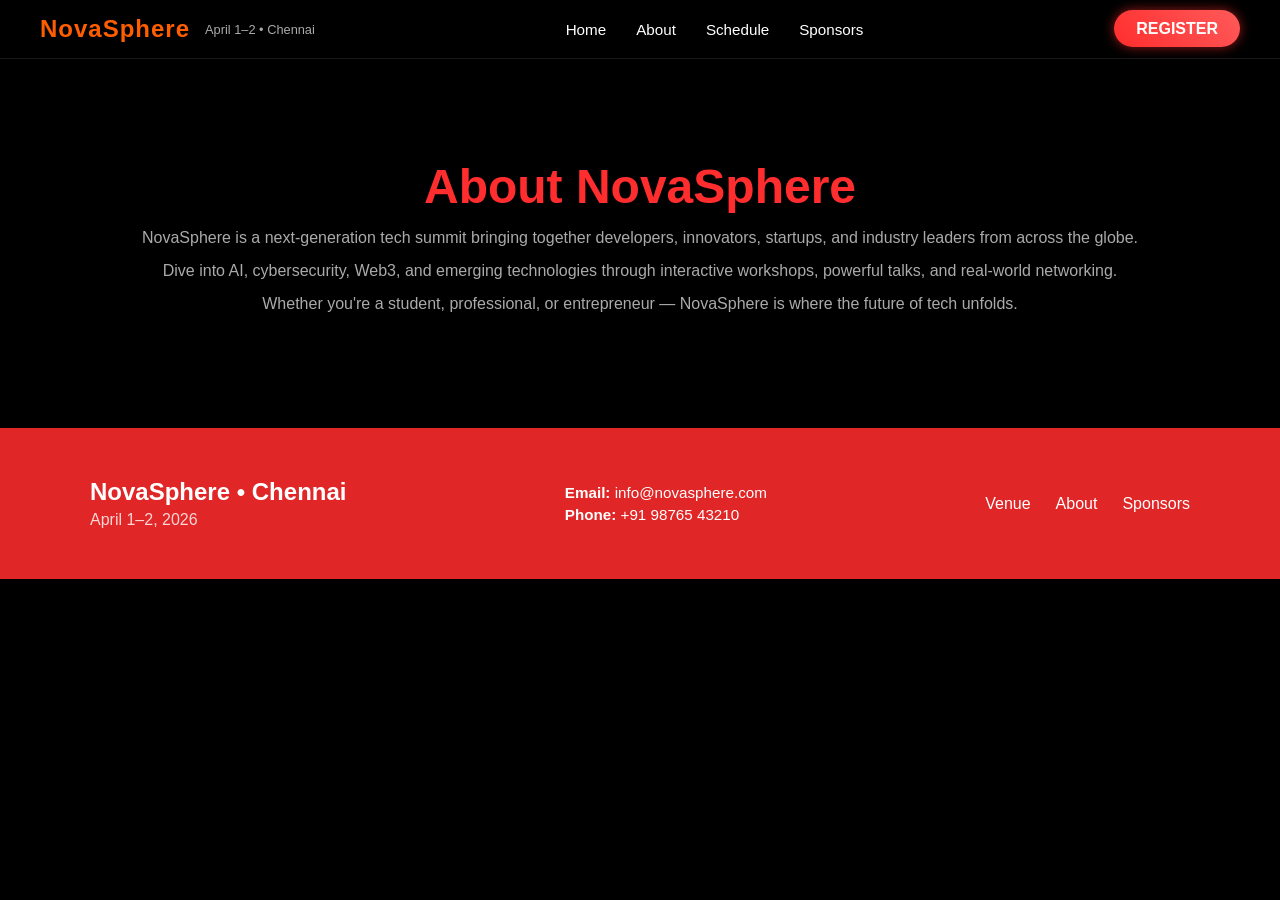
==== about.html @ 078cca96 "Add files via upload" ====
<!DOCTYPE html>
<html>
<head>
  <title>About - NovaSphere</title>
  <link rel="stylesheet" href="style.css">
</head>

<body>

<!-- NAVBAR -->
<nav class="navbar">
  <div class="nav-left" onclick="window.location.href='index.html'">
    <h2 class="logo">NovaSphere</h2>
    <span class="event-info">April 1–2 • Chennai</span>
  </div>

  <div class="nav-links">
    <a href="index.html">Home</a>
    <a href="about.html">About</a>
    <a href="schedule.html">Schedule</a>
    <a href="index.html#sponsors">Sponsors</a>
  </div>

  <div class="nav-right">
    <a href="register.html" class="ticket-btn">REGISTER</a>
  </div>
</nav>

<!-- ABOUT -->
<section class="about">
  <div class="about-container">
    <h1>About NovaSphere</h1>

    <p>
      NovaSphere is a next-generation tech summit bringing together developers,
      innovators, startups, and industry leaders from across the globe.
    </p>

    <p>
      Dive into AI, cybersecurity, Web3, and emerging technologies through
      interactive workshops, powerful talks, and real-world networking.
    </p>

    <p>
      Whether you're a student, professional, or entrepreneur — NovaSphere is
      where the future of tech unfolds.
    </p>
  </div>
</section>

<!-- FOOTER -->
<footer class="footer">
  <div class="footer-container">

    <div class="footer-left">
      <h3>NovaSphere • Chennai</h3>
      <p>April 1–2, 2026</p>
    </div>

    <div class="footer-center">
      <p><strong>Email:</strong> info@novasphere.com</p>
      <p><strong>Phone:</strong> +91 98765 43210</p>
    </div>

    <div class="footer-right">
      <a href="index.html#venue">Venue</a>
      <a href="about.html">About</a>
      <a href="index.html#sponsors">Sponsors</a>
    </div>

  </div>
</footer>

</body>
</html>
---- style.css ----
* {
  margin: 0;
  padding: 0;
  box-sizing: border-box;
  font-family: 'Poppins', sans-serif;
}

body {
  background: black;
  color: white;
}

/* NAV */
.logo {
  cursor: pointer;
  color: orange;
}

nav {
  display: flex;
  justify-content: space-between;
  padding: 20px 50px;
  background: black;
}

.nav-btn {
  border: 1px solid #ff2d2d;
  padding: 8px 15px;
}

/* HERO */
.hero {
  height: 90vh;
  background: url('https://images.unsplash.com/photo-1531297484001-80022131f5a1') center/cover;
  display: flex;
  align-items: center;
  justify-content: center;
  text-align: center;
  position: relative;
  overflow: hidden; 
}

.hero::after {
  content: "";
  position: absolute;
  width: 100%;
  height: 100%;
  background: rgba(0,0,0,0.6);
  z-index: 1;
}

.hero-text {
  position: relative;
  z-index: 3; /* text ALWAYS on top */
}
.hero h1 {
  font-size: 4rem;
  font-weight: bold;
}

.btn {
  margin-top: 20px;
  background: orange;
  padding: 12px 30px;
  border-radius: 25px;
  border: none;
}

.box {
  background: #111;
  padding: 20px;
  border-radius: 10px;
  text-align: center;
  border: 1px solid orange;
}

/* 🔥 EXPERIENCE SECTION (NEW DESIGN) */

.experience {
  position: relative;
  padding: 100px 40px;
  background: #071a26;
  overflow: hidden;
}

.exp-grid {
  display: grid;
  grid-template-columns: repeat(2, 1fr);
  gap: 60px;
  position: relative;
  z-index: 2;
}

.exp-card {
  color: white;
}

.exp-card h3 {
  font-size: 1.5rem;
  margin-bottom: 10px;
}

.exp-card p {
  color: #aaa;
}

/* CTA BOX */
.highlight {
  display: flex;
  flex-direction: column;
  justify-content: center;
}

.highlight h2 {
  font-size: 2rem;
  margin-bottom: 20px;
}


/* ANIMATIONS */
.hero-text {
  animation: fadeUp 1s ease;
}

@keyframes fadeUp {
  from {
    opacity: 0;
    transform: translateY(40px);
  }
  to {
    opacity: 1;
    transform: translateY(0);
  }
}

.card {
  background: rgba(255,255,255,0.05);
  padding: 20px;
  border-radius: 15px;
  margin: 20px 0;
  backdrop-filter: blur(10px);
}

/* FORM */
form {
  max-width: 500px;
  margin: auto;
}

input, select {
  width: 100%;
  padding: 10px;
  margin: 10px 0;
  border-radius: 8px;
  border: none;
}

/* SCHEDULE */
.tabs button {
  padding: 10px;
  margin: 5px;
  cursor: pointer;
}

.schedule-box {
  margin-top: 20px;
}
.pricing {
  display: flex;
  justify-content: center;
  gap: 30px;
  margin-bottom: 50px;
  flex-wrap: wrap;
}

.price-card {
  background: rgba(255,255,255,0.05);
  padding: 25px;
  border-radius: 15px;
  width: 250px;
  text-align: center;
  backdrop-filter: blur(10px);
  transition: 0.3s;
}

.price-card:hover {
  transform: translateY(-10px) scale(1.05);
}

.price-card h3 {
  color: #38bdf8;
  margin: 10px 0;
}

.price-card ul {
  list-style: none;
  margin: 15px 0;
}

.price-card li {
  margin: 8px 0;
}

.price-card button {
  padding: 10px 20px;
  border: none;
  background: #38bdf8;
  border-radius: 20px;
  cursor: pointer;
}

.price-card button:hover {
  background: #0ea5e9;
}
:root {
  --neon-orange: #ff5e00;
  --neon-glow: 0 0 10px #ff5e00, 0 0 20px #ff5e00, 0 0 40px #ff5e00;
}

/* NAV LINKS FIX */
nav a {
  color: white;
  font-weight: 500;
}

nav a:hover {
  color: var(--neon-orange);
}

/* BUTTON */
.btn {
  background: var(--neon-orange);
  box-shadow: var(--neon-glow);
  transition: 0.3s;
}

.btn:hover {
  transform: scale(1.05);
  box-shadow: 0 0 20px #ff5e00;
}

/* HERO TEXT FIX */
.hero h1 {
  font-size: 4rem;
  letter-spacing: 2px;
}

.hero span {
  color: var(--neon-orange);
  text-shadow: var(--neon-glow);
}

/* 🔥 COUNTDOWN FIX (your 3rd pic issue) */
.countdown {
  display: flex;
  justify-content: center;
  gap: 25px;
  margin-top: 40px;
}

.box {
  width: 120px;
  height: 100px;
  display: flex;
  flex-direction: column;
  justify-content: center;
  align-items: center;

  background: #111;
  border-radius: 12px;

  border: 1px solid var(--neon-orange);
  box-shadow: 0 0 10px rgba(255, 94, 0, 0.4);

  font-size: 1.5rem;
  font-weight: bold;
}

.box span {
  font-size: 0.8rem;
  color: #aaa;
}

/* 🔥 SECTION HEADINGS */
.container h2 {
  font-size: 2rem;
  margin-bottom: 30px;
  text-align: center;
}

body {
  color: #e5e5e5;
}

/* REMOVE ANY PURPLE */
* {
  color: inherit;
}

/* 🔥 BETTER SPACING */
.container {
  padding: 80px 40px;
}
nav a {
  color: white !important;
}
/* NAVBAR CONTAINER */
.navbar {
  position: sticky;
  top: 0;
  z-index: 1000;

  display: flex;
  justify-content: space-between;
  align-items: center;

  padding: 15px 40px;

  background: rgba(0, 0, 0, 0.7);
  backdrop-filter: blur(12px);
  border-bottom: 1px solid rgba(255,255,255,0.1);
}

/* LEFT SIDE */
.nav-left {
  display: flex;
  align-items: center;
  gap: 15px;
  cursor: pointer;
}

.logo {
  color: #ff5e00;
  font-weight: bold;
  letter-spacing: 1px;
}

.event-info {
  font-size: 0.8rem;
  color: #aaa;
}

/* CENTER LINKS */
.nav-links {
  display: flex;
  gap: 30px;
}

.nav-links a {
  text-decoration: none;
  color: white;
  font-size: 0.95rem;
  position: relative;
}

/* UNDERLINE ANIMATION */
.nav-links a::after {
  content: "";
  position: absolute;
  width: 0%;
  height: 2px;
  background: #ff5e00;
  bottom: -5px;
  left: 0;
  transition: 0.3s;
}

.nav-links a:hover::after {
  width: 100%;
}

/* RIGHT BUTTON */
.ticket-btn {
  padding: 10px 22px;
  border-radius: 30px;

  background: linear-gradient(45deg, #ff2d2d, #ff5a5a); /* 🔴 red gradient */
  color: white;

  font-weight: 600;
  text-decoration: none;

  box-shadow: 0 0 12px rgba(255,45,45,0.6);
  transition: 0.3s;
}

.ticket-btn:hover {
  transform: scale(1.05);
  box-shadow: 0 0 25px rgba(255,45,45,1);
}
/* STATS ROW */
.speakers {
  min-height: 500px; /* instead of fixed height */

  padding: 80px 40px; /* adds breathing space */

  display: flex;
  justify-content: center;
  align-items: center;

  background: linear-gradient(rgba(0,0,0,0.7), rgba(0,0,0,0.9)),
              url('https://images.unsplash.com/photo-1540575467063-178a50c2df87');

  background-size: cover;
  background-position: center;

  color: white;
}
.stats-row {
  display: flex;
  justify-content: center;
  align-items: center;
  gap: 120px;
  flex-wrap: wrap;
}

/* EACH STAT */
.stat {
  text-align: center;
}

/* BIG NUMBER */
.stat h1 {
  font-size: 5rem;
  font-weight: bold;

  color: #ff2d2d; /* ✅ your red */
  text-shadow: 0 0 15px rgba(255,45,45,0.7);
}

/* LABEL */
.stat p {
  margin-top: 5px;
  color: #ccc;
  font-size: 1rem;
}
/* VENUE SECTION */
.venue {
  padding: 80px 40px;
}

/* TITLE */
.venue h2 {
  font-size: 3rem;
  color: #ff5e00;
  margin-bottom: 40px;
}

/* SINGLE LAYOUT */
.venue-single {
  display: flex;
  gap: 50px;
  align-items: center;
  background: #111;
  border-radius: 15px;
  overflow: hidden;
  padding: 20px;
}

/* IMAGE */
.venue-single img {
  width: 50%;
  border-radius: 10px;
  object-fit: cover;
}

/* TEXT */
.venue-info {
  flex: 1;
}

.venue-info h3 {
  font-size: 1.8rem;
  margin-bottom: 10px;
}

.venue-info p {
  color: #aaa;
  margin-bottom: 20px;
}

/* LINK */
.venue-info a {
  color: #ff5e00;
  text-decoration: none;
  font-weight: bold;
  transition: 0.3s;
}

.venue-info a:hover {
  text-shadow: 0 0 10px rgba(255,94,0,0.7);
}
.sponsors {
  background: #0a2230; /* premium dark blue */
  padding: 100px 40px;
  text-align: center;
}

/* TITLE */
.sponsors {
  background: #ff2d2d; /* your red theme */
  padding: 100px 40px;
  text-align: center;
}

/* GRID */
.sponsor-grid {
  display: grid;
  grid-template-columns: repeat(4, 1fr);
  gap: 60px;
  align-items: center;
  justify-items: center;
}

/* TEXT LOGOS */
/* TITLE */
.sponsors h1 {
  font-size: 3rem;
  color: white;
  margin-bottom: 80px;
}

/* LOGO TEXT */
.sponsor-grid h2 {
  color: white; /* changed from grey */
  font-size: 2rem;
  font-weight: 500;
  transition: 0.3s;
}

/* HOVER EFFECT */
.sponsor-grid h2:hover {
  color: black; /* or #111 */
  transform: scale(1.1);
}

/* BOLD BRANDS */
.bold {
  font-weight: 800;
  letter-spacing: 2px;
}
.sponsor-grid h2 {
  opacity: 0;
  transform: translateY(20px);
  animation: fadeUp 0.8s forwards;
}

@keyframes fadeUp {
  to {
    opacity: 1;
    transform: translateY(0);
  }
}
.footer {
  background: #e02626;
  padding: 50px 40px;
  color: white;
}

/* LAYOUT */
.footer-container {
  max-width: 1100px;
  margin: auto;

  display: flex;
  justify-content: space-between;
  align-items: center;
  flex-wrap: wrap;
  gap: 40px;
}

/* LEFT */
.footer-left h3 {
  font-size: 1.5rem;
}

.footer-left p {
  color: #ffd6d6;
  margin-top: 5px;
}

/* CENTER */
.footer-center p {
  margin: 5px 0;
  font-size: 0.95rem;
}

/* RIGHT */
.footer-right {
  display: flex;
  gap: 25px;
}

.footer-right a {
  color: white;
  text-decoration: none;
  position: relative;
}

/* underline hover */
.footer-right a::after {
  content: "";
  position: absolute;
  width: 0%;
  height: 2px;
  background: white;
  bottom: -5px;
  left: 0;
  transition: 0.3s;
}

.footer-right a:hover::after {
  width: 100%;
}
.feature-card {
  width: 300px;
  padding: 25px;

  background: #111;
  border-radius: 15px;
  border: 1px solid #222;

  text-align: left;

  transition: 0.3s;
}

.feature-card:hover {
  border: 1px solid #ff5e00;
  box-shadow: 0 0 20px rgba(255,94,0,0.5);
  transform: translateY(-8px);
}

.feature-card h3 {
  margin-bottom: 10px;
}

.feature-card p {
  color: #aaa;
}
#particles-hero,
#particles-experience {
  position: absolute;
  width: 100%;
  height: 100%;
  top: 0;
  left: 0;
  z-index: 1;
  opacity: 0.6;
}
html {
  scroll-behavior: smooth;
}
/* ABOUT */
.about {
  padding: 100px 40px;
  text-align: center;
}

.about h1 {
  font-size: 3rem;
  color: #ff2d2d;
}

.about p {
  color: #aaa;
  margin: 15px 0;
}

/* SCHEDULE */
.schedule {
  padding: 100px 40px;
  text-align: center;
}

.schedule h1 {
  color: #ff2d2d;
  margin-bottom: 40px;
}

.schedule-grid {
  display: flex;
  justify-content: center;
  gap: 40px;
  flex-wrap: wrap;
}

.schedule-card {
  background: #111;
  padding: 30px;
  border-radius: 15px;
  width: 250px;
}

/* REGISTER */
.register {
  padding: 100px 40px;
  text-align: center;
}

.register h1 {
  color: #ff2d2d;
  margin-bottom: 30px;
}

.register-form {
  max-width: 400px;
  margin: auto;
  display: flex;
  flex-direction: column;
  gap: 15px;
}
/* 🔥 BIG EVENT CARDS */
.event-container {
  display: grid;
  grid-template-columns: repeat(auto-fit, minmax(320px, 1fr));
  gap: 30px;
}

.event-card {
  background: rgba(255,255,255,0.05);
  padding: 30px;
  border-radius: 20px;
  backdrop-filter: blur(10px);

  border: 1px solid #222;
  transition: 0.3s;
}

.event-card:hover {
  transform: translateY(-10px) scale(1.03);
  border: 1px solid #ff5e00;
  box-shadow: 0 0 25px rgba(255,94,0,0.6);
}

/* HEADER */
.event-card .time {
  color: #ff5e00;
  font-weight: bold;
  font-size: 1.1rem;
  margin-bottom: 8px;
}

/* TITLE */
.event-card .title {
  font-size: 1.4rem;
  font-weight: 600;
  margin-bottom: 10px;
}

/* META */
.event-card p {
  color: #aaa;
  font-size: 0.9rem;
  margin: 4px 0;
}

/* TAG */
.tag {
  display: inline-block;
  margin-top: 10px;
  padding: 5px 12px;
  border-radius: 20px;
  font-size: 0.75rem;
  background: #ff5e00;
}
.register-form input,
.register-form select {
  padding: 12px;
  background: #111;
  border: 1px solid #222;
  color: white;
  border-radius: 8px;
}
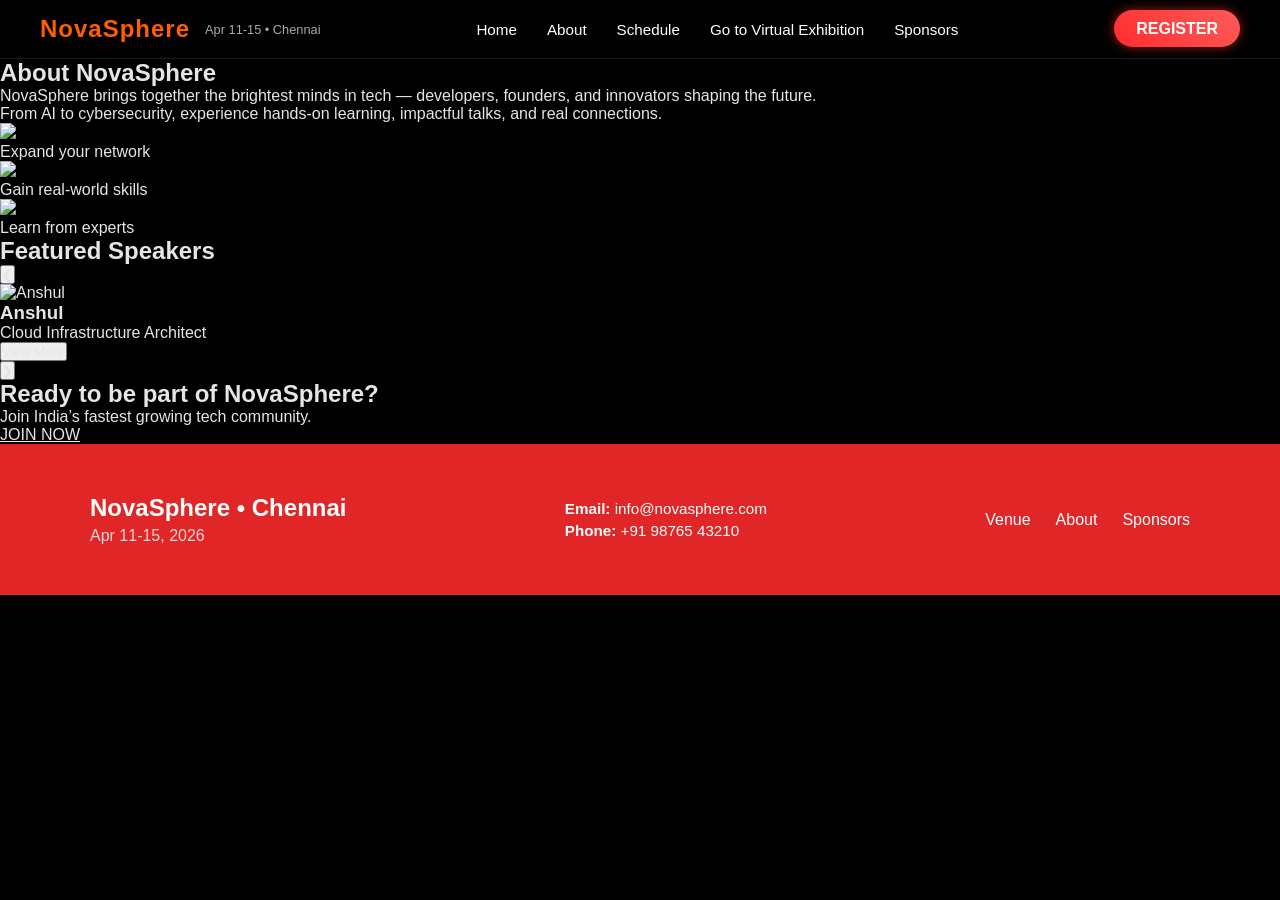
==== commit 7742d84c: "Update about.html" ====
--- a/about.html
+++ b/about.html
@@ -1,75 +1,138 @@
 <!DOCTYPE html>
 <html>
+
 <head>
   <title>About - NovaSphere</title>
   <link rel="stylesheet" href="style.css">
 </head>
+<script src="script.js"></script>
 
 <body>
 
-<!-- NAVBAR -->
-<nav class="navbar">
-  <div class="nav-left" onclick="window.location.href='index.html'">
-    <h2 class="logo">NovaSphere</h2>
-    <span class="event-info">April 1–2 • Chennai</span>
-  </div>
+  <!-- NAVBAR -->
+  <nav class="navbar">
 
-  <div class="nav-links">
-    <a href="index.html">Home</a>
-    <a href="about.html">About</a>
-    <a href="schedule.html">Schedule</a>
-    <a href="index.html#sponsors">Sponsors</a>
-  </div>
-
-  <div class="nav-right">
-    <a href="register.html" class="ticket-btn">REGISTER</a>
-  </div>
-</nav>
-
-<!-- ABOUT -->
-<section class="about">
-  <div class="about-container">
-    <h1>About NovaSphere</h1>
-
-    <p>
-      NovaSphere is a next-generation tech summit bringing together developers,
-      innovators, startups, and industry leaders from across the globe.
-    </p>
-
-    <p>
-      Dive into AI, cybersecurity, Web3, and emerging technologies through
-      interactive workshops, powerful talks, and real-world networking.
-    </p>
-
-    <p>
-      Whether you're a student, professional, or entrepreneur — NovaSphere is
-      where the future of tech unfolds.
-    </p>
-  </div>
-</section>
-
-<!-- FOOTER -->
-<footer class="footer">
-  <div class="footer-container">
-
-    <div class="footer-left">
-      <h3>NovaSphere • Chennai</h3>
-      <p>April 1–2, 2026</p>
+    <!-- LEFT -->
+    <div class="nav-left" onclick="window.location.href='index.html'">
+      <h2 class="logo">NovaSphere</h2>
+      <span class="event-info">Apr 11-15 • Chennai</span>
     </div>
 
-    <div class="footer-center">
-      <p><strong>Email:</strong> info@novasphere.com</p>
-      <p><strong>Phone:</strong> +91 98765 43210</p>
-    </div>
-
-    <div class="footer-right">
-      <a href="index.html#venue">Venue</a>
+    <!-- CENTER -->
+    <div class="nav-links">
+      <a href="index.html">Home</a>
       <a href="about.html">About</a>
+      <a href="schedule.html">Schedule</a>
+      <a href="exhibition.html">Go to Virtual Exhibition</a>
       <a href="index.html#sponsors">Sponsors</a>
     </div>
 
-  </div>
-</footer>
+    <!-- RIGHT -->
+    <div class="nav-right">
+      <a href="register.html" class="ticket-btn">REGISTER</a>
+    </div>
+
+  </nav>
+
+  <!-- HERO TEXT -->
+  <section class="about-hero">
+    <div class="about-text">
+      <h1>About NovaSphere</h1>
+      <p>
+        NovaSphere brings together the brightest minds in tech —
+        developers, founders, and innovators shaping the future.
+      </p>
+      <p>
+        From AI to cybersecurity, experience hands-on learning,
+        impactful talks, and real connections.
+      </p>
+    </div>
+  </section>
+
+  <!-- 🔥 VISUAL SECTION -->
+  <section class="about-visual">
+
+    <div class="circle top">
+      <img src="network.jpg">
+      <p class="label">Expand your network</p>
+    </div>
+
+    <div class="circle right">
+      <img src="skills.jpg">
+      <p class="label">Gain real-world skills</p>
+    </div>
+
+    <div class="circle bottom">
+      <img src="exp.jpg">
+      <p class="label">Learn from experts</p>
+    </div>
+
+    <!-- SHAPES -->
+    <div class="shape-wave"></div>
+    <div class="shape-star"></div>
+
+  </section>
+  <section class="about-speakers">
+
+    <h2>Featured Speakers</h2>
+
+    <div class="speaker-container">
+
+      <button class="arrow left" onclick="changeSpeaker(-1)">&#10094;</button>
+
+      <div class="speaker-card-horizontal">
+        <div class="speaker-img-container">
+          <img id="speakerImg" src="anshul.jpg" alt="Anshul">
+        </div>
+        <div class="speaker-details">
+          <h3 id="speakerName">Anshul</h3>
+          <p id="speakerRole">Cloud Infrastructure Architect</p>
+          <button class="view-more-btn" onclick="showSpeakerDetails()">View More</button>
+        </div>
+      </div>
+
+      <button class="arrow right" onclick="changeSpeaker(1)">&#10095;</button>
+
+    </div>
+
+  </section>
+
+  <!-- CTA -->
+  <section class="about-cta">
+    <h2>Ready to be part of NovaSphere?</h2>
+    <p>Join India’s fastest growing tech community.</p>
+
+    <a href="register.html" class="cta-btn">JOIN NOW</a>
+  </section>
+
+  <!-- FOOTER -->
+  <footer class="footer">
+
+    <div class="footer-container">
+
+      <!-- LEFT -->
+      <div class="footer-left">
+        <h3>NovaSphere • Chennai</h3>
+        <p>Apr 11-15, 2026</p>
+      </div>
+
+      <!-- CENTER (CONTACT INFO) -->
+      <div class="footer-center">
+        <p><strong>Email:</strong> info@novasphere.com</p>
+        <p><strong>Phone:</strong> +91 98765 43210</p>
+      </div>
+
+      <!-- RIGHT (LINKS) -->
+      <div class="footer-right">
+        <a href="index.html#venue">Venue</a>
+        <a href="about.html">About</a>
+        <a href="sponsor.html">Sponsors</a>
+      </div>
+
+    </div>
+
+  </footer>
 
 </body>
-</html>+
+</html>
